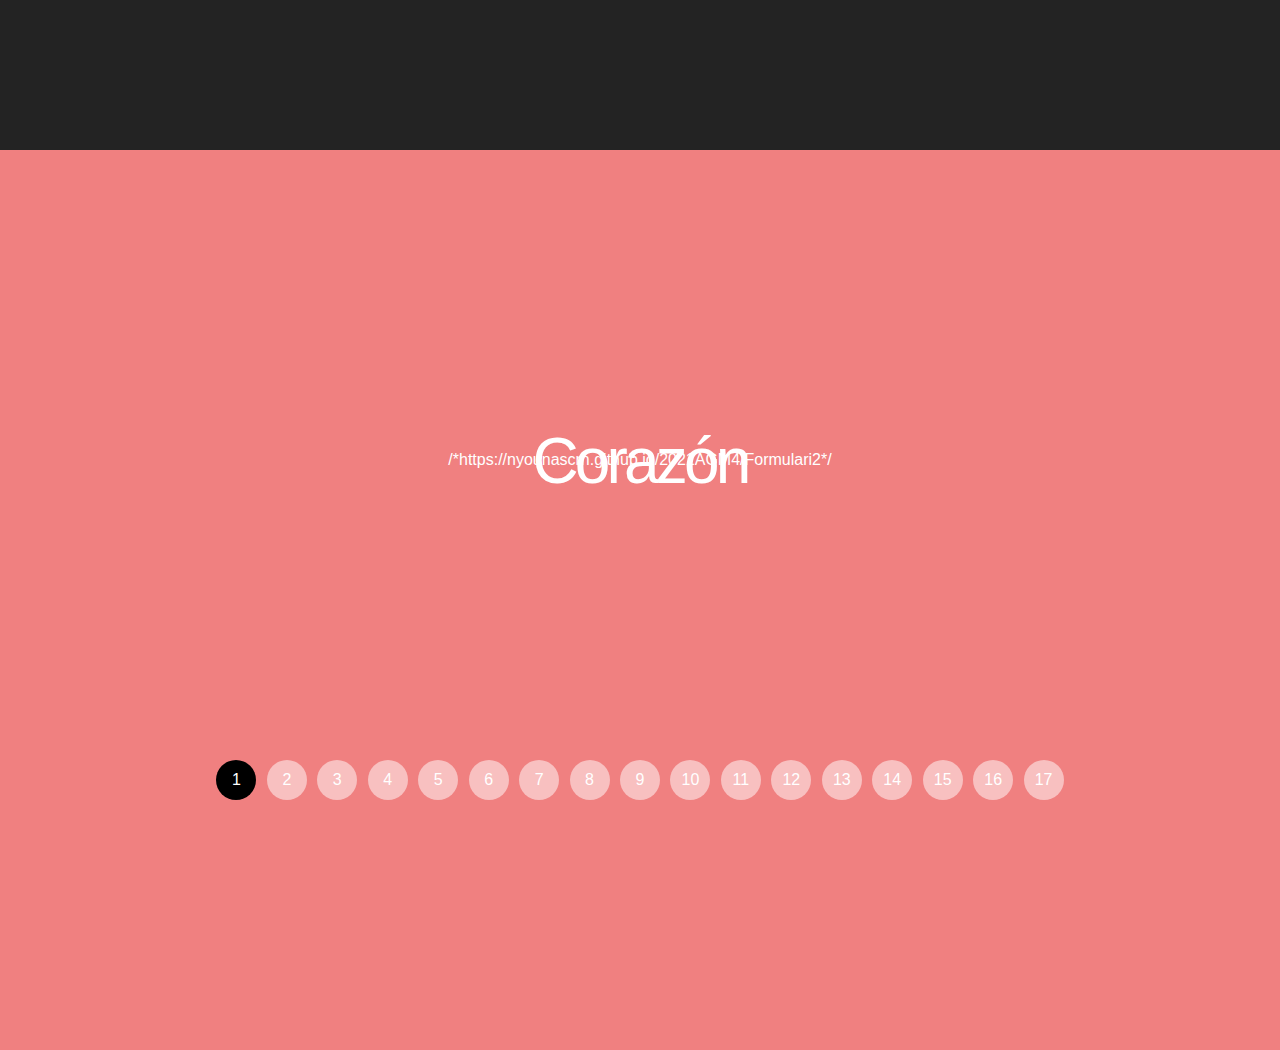
==== index.html @ d8a93b2b "Update index.html" ====
<html lang="en" dir="ltr">
  <head>
    <meta charset="utf-8">
    <meta autor="NIM-AGM4">
    <title>mi primer github</title>
    <link rel="stylesheet" href="estils.css">
    <link rel="preconnect" href="https://fonts.gstatic.com">
    <link href="https://fonts.googleapis.com/css2?family=Bebas+Neue&display=swap" rel="stylesheet">
  </head>

  <body>


  <div class="container">
  <div class="box">

  <div class="title">
    <h1>Nimra Younas</h1>
  </div>

  <div class="role">
    <div class="block"></div>
    <p>Welcome to my Porfolio</p>
  </div>

  </div>
</div>

<div id="contenedor">

<div class="CSSgal">

  <s id="s1"></s>
  <s id="s2"></s>
  <s id="s3"></s>
  <s id="s4"></s>
  <s id="s5"></s>
  <s id="s6"></s>
  <s id="s7"></s>
  <s id="s8"></s>
  <s id="s9"></s>
  <s id="s10"></s>
  <s id="s11"></s>
  <s id="s12"></s>
  <s id="s13"></s>
  <s id="s14"></s>
  <s id="s15"></s>
  <s id="s16"></s>
  <s id="s17"></s>

  <div class="slider">
    <div style="background:#f08080;">
			<h2><a href="https://nyounascrn.github.io/2021AGM4/Heart/">Corazón</a></h2>
		</div>
    <div style="background:black;">
			<h2><a href="https://nyounascrn.github.io/portfolio.nim/house/">Mi Casa</a></h2>
		</div>
    <div style="background:#f08080;">
			<h2><a href="https://nyounascrn.github.io/portfolio.nim/robot/">Bender Futurama</a></h2>
		</div>
    <div style="background:black;">
			<h2><a href="https://nyounascrn.github.io/portfolio.nim/face/">Mi Cara</a></h2>
		</div>
    <div style="background:#f08080;">
	    <h2><a href= "https://nyounascrn.github.io/portfolio.nim/calendar/">Horari</a></h2>
    </div>
    <div style="background:black;">
      <h2><a href= "https://nyounascrn.github.io/portfolio.nim/feedly/">Feedly</a></h2>
    </div>
    <div style="background:#f08080;">
	    <h2><a href= "https://nyounascrn.github.io/portfolio.nim/map/">Mapa Regió</a></h2>
    </div>
    <div style="background:black;">
	    <h2><a href="https://nyounascrn.github.io/portfolio.nim/jpg/">J-P-G</a></h2>
    </div>
    <div style="background:#f08080;">
      <h2>Práctica 9</h2>
    </div>
    <div style="background:black;">
      <h2>Práctica 10</h2>
    </div>
    <div style="background:#f08080;">
      <h2>Práctica 11</h2>
    </div>
    <div style="background:black;">
      <h2>Práctica 12</h2>
    </div>
    <div style="background:#f08080;">
      <h2>Práctica 13</h2>
    </div>
    <div style="background:black;">
      <h2>Práctica 14</h2>
    </div>
    <div style="background:#f08080;">
      <h2>Práctica 15</h2>
    </div>
    <div style="background:black;">
      <h2>Práctica 16</h2>
    </div>
    <div style="background:#f08080;">
      <h2>Práctica 17</h2>
    </div>

  </div>
/*https://nyounascrn.github.io/2021AGM4/Formulari2*/

  <div class="bullets">
    <a href="#s1">1</a>
    <a href="#s2">2</a>
    <a href="#s3">3</a>
    <a href="#s4">4</a>
    <a href="#s5">5</a>
    <a href="#s6">6</a>
    <a href="#s7">7</a>
    <a href="#s8">8</a>
    <a href="#s9">9</a>
    <a href="#s10">10</a>
    <a href="#s11">11</a>
    <a href="#s12">12</a>
    <a href="#s13">13</a>
    <a href="#s14">14</a>
    <a href="#s15">15</a>
    <a href="#s16">16</a>
    <a href="#s17">17</a>
  </div>

</div>

</div>
  </body>
  </html>
---- estils.css ----
body, html {
   overflow: ;
   height: 500px;
}

* {
  margin: 0;
  padding: 0;
}

.container {
  width: 100%;
  height: 150px;
  background: #232323;
  display: flex;
  justify-content: center;
  align-items: center;
}

.box {
  background-color:;
    width: 400px;
    height: 250px;
    position: relative;
    top: 5px;
    display: flex;
    justify-content: center;
    flex-direction: column;
    margin: 0 auto;
  }

.title {
      width: 100%;
      position: relative;
      text-align: center;
      display: flex;
      align-items: center;
      height: 50px;
}

h1 {
    font-family: 'Bebas Neue', cursive;
    font-weight: 200;
    color: #fff;
    font-size: 45px;
    -webkit-animation: mainFadeIn 2s forwards;
    -o-animation: mainFadeIn 2s forwards;
    animation: mainFadeIn 2s forwards;
    animation-delay: 1.6s;
    opacity: 0;
    display: flex;
    align-items: baseline;
    position: relative;
    left: 95px;
    letter-spacing: 2px;
    text-align: center;
      }


.role {
   width: 100%;
   position: relative;
   left: 15px;
   display: flex;
   align-items: center;
   height: 30px;
   margin-top: -5px;
    }


      p {
        animation: secFadeIn 2s forwards;
        animation-delay: 3.2s;
        opacity: 0;
        font-weight: 500;
        font-family: 'Lato';
        color: #ffffff;
        font-size: 20px;
        text-transform: uppercase;
        letter-spacing: 5px;
      }


@keyframes mainFadeIn {
  0% {
    opacity: 0;
  }
  100% {
    opacity: 1;
  }
}


@keyframes secFadeIn {
  0% {
    opacity: 0;
  }
  100% {
    opacity: 0.5;
  }
}

/*slide show*/

*{box-sizing: border-box; -webkit-box-sizing: border-box; }
body { margin: 0; font: 16px/1.3 sans-serif; }

.CSSgal {
	position: relative;
  top: 0px;
	height: 500px;
}

/* SLIDER */

.CSSgal .slider {
	height: 300px;
	white-space: nowrap;
	font-size: 0;
	transition: 0.8s;
}

/* SLIDES */

.CSSgal .slider > * {
	font-size: 1rem;
	display: inline-block;
	white-space: normal;
	vertical-align: top;
	height: 300%;
	width: 100%;


}

/* CONTAINERS & ANCHORS */
/* NAVIGATION */

.CSSgal .bullets {
	position: absolute;
	top: 600px;
	z-index: 2;
	bottom: 0;
	padding: 10px 0;
	width: 100%;
	text-align: center;
}
.CSSgal .bullets > a {
	display: inline-block;
	width:       40px;
	height:      40px;
	line-height: 40px;
	text-decoration: none;
	text-align: center;
	background: black;
	-webkit-transition: 0.3s;
					transition: 0.3s;
}
.CSSgal .bullets > a+a {
	background: rgba(255, 255, 255, 0.5); /* Dim all but first */
}
.CSSgal .bullets > a:hover {
	background: rgba(255, 255, 255, 0.7) !important;
}

/* NAVIGATION BUTTONS */
/* ALL: */
.CSSgal >s:target ~ .bullets >* {      background: rgba(255, 255, 255, 0.5);}
/* ACTIVE */
#s1:target ~ .bullets >*:nth-child(1) {background: black;}
#s2:target ~ .bullets >*:nth-child(2) {background: #f08080;}
#s3:target ~ .bullets >*:nth-child(3) {background: black;}
#s4:target ~ .bullets >*:nth-child(4) {background: #f08080;}
#s5:target ~ .bullets >*:nth-child(5) {background: black;}
#s6:target ~ .bullets >*:nth-child(6) {background: #f08080;}
#s7:target ~ .bullets >*:nth-child(7) {background: black;}
#s8:target ~ .bullets >*:nth-child(8) {background: #f08080;}
#s9:target ~ .bullets >*:nth-child(9) {background: black;}
#s10:target ~ .bullets >*:nth-child(10) {background: #f08080;}
#s11:target ~ .bullets >*:nth-child(11) {background: black;}
#s12:target ~ .bullets >*:nth-child(12) {background: #f08080;}
#s13:target ~ .bullets >*:nth-child(13) {background: black;}
#s14:target ~ .bullets >*:nth-child(14) {background: #f08080;}
#s15:target ~ .bullets >*:nth-child(15) {background: black;}
#s16:target ~ .bullets >*:nth-child(16) {background: #f08080;}
#s17:target ~ .bullets >*:nth-child(17) {background: black;}

/* More slides? Add here more rules */

/* PREV/NEXT CONTAINERS VISIBILITY */
/* ALL: */
.CSSgal >s:target ~ .prevNext >* {      visibility: hidden;}
/* ACTIVE: */
#s1:target ~ .prevNext >*:nth-child(1) {visibility: visible;}
#s2:target ~ .prevNext >*:nth-child(2) {visibility: visible;}
#s3:target ~ .prevNext >*:nth-child(3) {visibility: visible;}
#s4:target ~ .prevNext >*:nth-child(4) {visibility: visible;}
#s5:target ~ .prevNext >*:nth-child(5) {visibility: visible;}
#s6:target ~ .prevNext >*:nth-child(6) {visibility: visible;}
#s7:target ~ .prevNext >*:nth-child(7) {visibility: visible;}
#s8:target ~ .prevNext >*:nth-child(8) {visibility: visible;}
#s9:target ~ .prevNext >*:nth-child(9) {visibility: visible;}
#s10:target ~ .prevNext >*:nth-child(10) {visibility: visible;}
#s11:target ~ .prevNext >*:nth-child(11) {visibility: visible;}
#s12:target ~ .prevNext >*:nth-child(12) {visibility: visible;}
#s13:target ~ .prevNext >*:nth-child(13) {visibility: visible;}
#s14:target ~ .prevNext >*:nth-child(14) {visibility: visible;}
#s15:target ~ .prevNext >*:nth-child(15) {visibility: visible;}
#s16:target ~ .prevNext >*:nth-child(16) {visibility: visible;}
#s17:target ~ .prevNext >*:nth-child(17) {visibility: visible;}
/* More slides? Add here more rules */

/* SLIDER ANIMATION POSITIONS */

#s1:target ~ .slider {transform: translateX(   0%); -webkit-transform: translateX(   0%);}
#s2:target ~ .slider {transform: translateX(-100%); -webkit-transform: translateX(-100%);}
#s3:target ~ .slider {transform: translateX(-200%); -webkit-transform: translateX(-200%);}
#s4:target ~ .slider {transform: translateX(-300%); -webkit-transform: translateX(-300%);}
#s5:target ~ .slider {transform: translateX(-400%); -webkit-transform: translateX(-400%);}
#s6:target ~ .slider {transform: translateX(-500%); -webkit-transform: translateX(-500%);}
#s7:target ~ .slider {transform: translateX(-600%); -webkit-transform: translateX(-600%);}
#s8:target ~ .slider {transform: translateX(-700%); -webkit-transform: translateX(-700%);}
#s9:target ~ .slider {transform: translateX(-800%); -webkit-transform: translateX(-800%);}
#s10:target ~ .slider {transform: translateX(-900%); -webkit-transform: translateX(-900%);}
#s11:target ~ .slider {transform: translateX(-1000%); -webkit-transform: translateX(-1000%);}
#s12:target ~ .slider {transform: translateX(-1100%); -webkit-transform: translateX(-1100%);}
#s13:target ~ .slider {transform: translateX(-1200%); -webkit-transform: translateX(-1200%);}
#s14:target ~ .slider {transform: translateX(-1300%); -webkit-transform: translateX(-1300%);}
#s15:target ~ .slider {transform: translateX(-1400%); -webkit-transform: translateX(-1400%);}
#s16:target ~ .slider {transform: translateX(-1500%); -webkit-transform: translateX(-1500%);}
#s17:target ~ .slider {transform: translateX(-1600%); -webkit-transform: translateX(-1600%);}

.CSSgal{
	color: #fff;
	text-align: center;
}
.CSSgal .slider h2 {
	margin-top: 30vh;
	font-weight: 200;
	letter-spacing: -0.06em;
	word-spacing: 0.2em;
	font-size: 4em;
}
.CSSgal a {
	border-radius: 50%;
	margin: 0 3px;
	color: white;
	text-decoration: none;
}
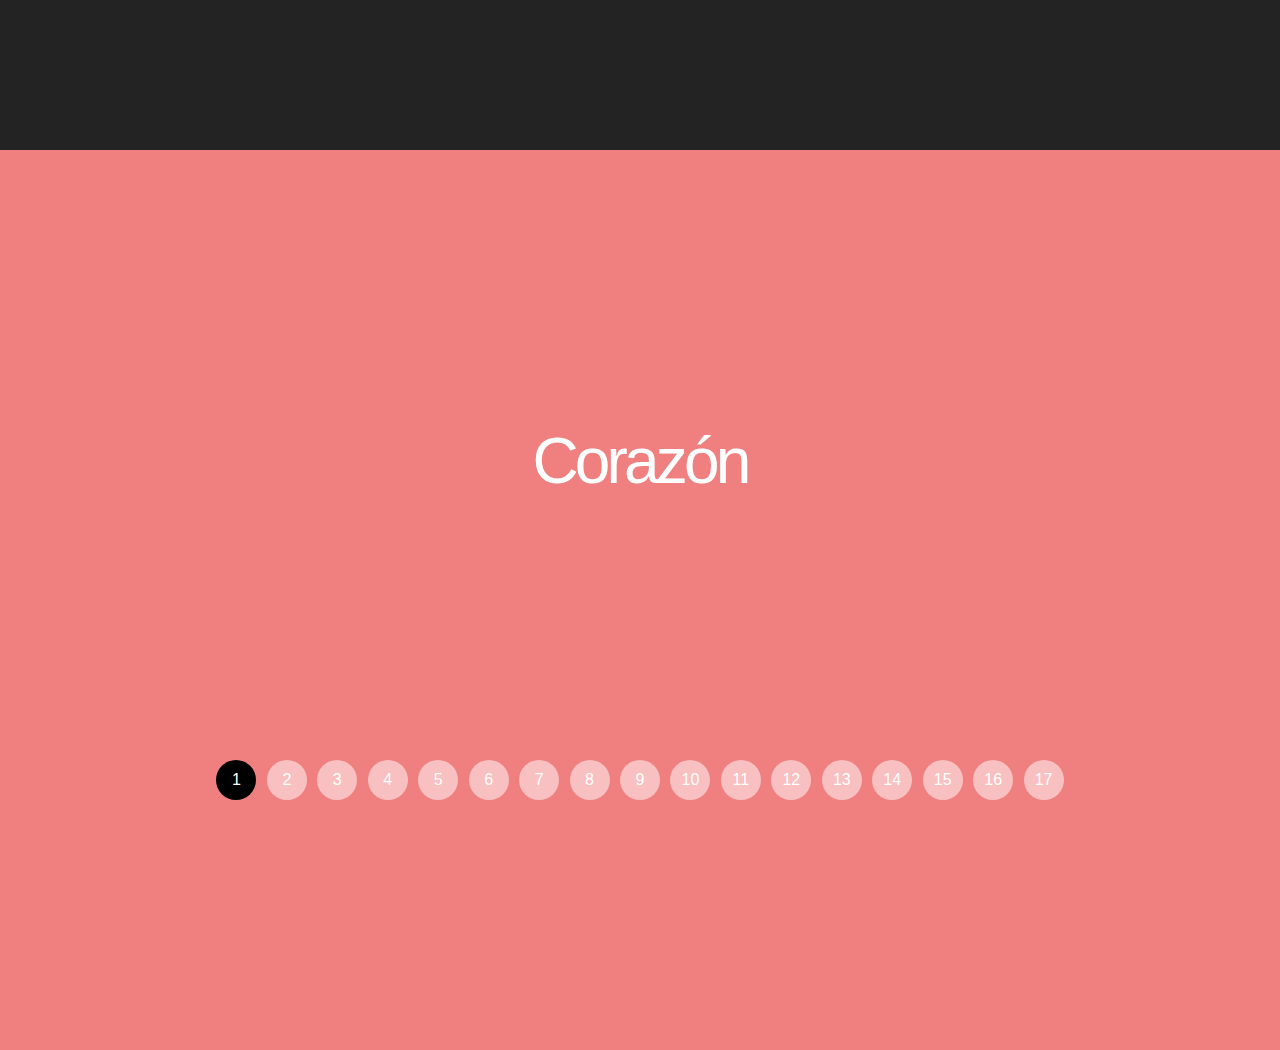
==== commit 20e55192: "Update index.html" ====
--- a/index.html
+++ b/index.html
@@ -62,7 +62,7 @@
 			<h2><a href="https://nyounascrn.github.io/portfolio.nim/face/">Mi Cara</a></h2>
 		</div>
     <div style="background:#f08080;">
-	    <h2><a href= "https://nyounascrn.github.io/portfolio.nim/calendar/">Horari</a></h2>
+	    <h2><a href= "https://nyounascrn.github.io/portfolio.nim/calendar/">Horario</a></h2>
     </div>
     <div style="background:black;">
       <h2><a href= "https://nyounascrn.github.io/portfolio.nim/feedly/">Feedly</a></h2>
@@ -74,19 +74,19 @@
 	    <h2><a href="https://nyounascrn.github.io/portfolio.nim/jpg/">J-P-G</a></h2>
     </div>
     <div style="background:#f08080;">
-      <h2>Práctica 9</h2>
+      <h2><a href="https://nyounascrn.github.io/portfolio.nim/boxes/">Organizar DIVs</a></h2>
     </div>
     <div style="background:black;">
-      <h2>Práctica 10</h2>
+	    <h2><a href="https://nyounascrn.github.io/portfolio.nim/floats/">Probando Floats</a></h2>
     </div>
     <div style="background:#f08080;">
-      <h2>Práctica 11</h2>
+	    <h2><a href="https://nyounascrn.github.io/portfolio.nim/formulari1/">Formulario 1</a></h2>
     </div>
     <div style="background:black;">
-      <h2>Práctica 12</h2>
+	    <h2><a href="https://nyounascrn.github.io/portfolio.nim/formulari2/">Formulario 2</a></h2>
     </div>
     <div style="background:#f08080;">
-      <h2>Práctica 13</h2>
+	    <h2><a href="https://nyounascrn.github.io/portfolio.nim/formulari3/">Formulario 3</a></h2>
     </div>
     <div style="background:black;">
       <h2>Práctica 14</h2>
@@ -102,7 +102,6 @@
     </div>
 
   </div>
-/*https://nyounascrn.github.io/2021AGM4/Formulari2*/
 
   <div class="bullets">
     <a href="#s1">1</a>
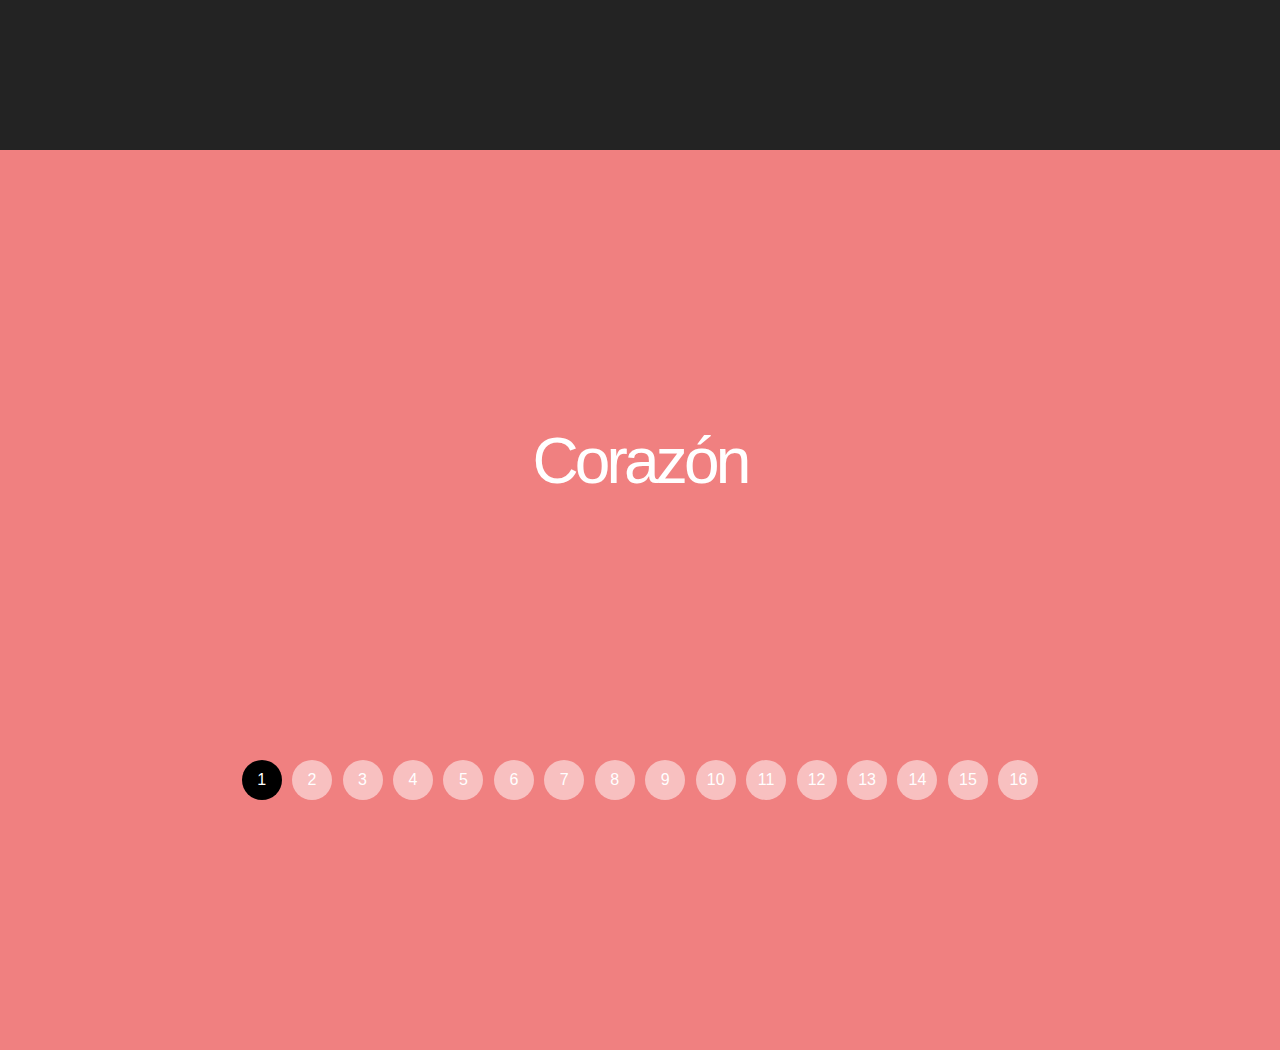
==== commit 1ef34edc: "Update index.html" ====
--- a/index.html
+++ b/index.html
@@ -46,7 +46,6 @@
   <s id="s14"></s>
   <s id="s15"></s>
   <s id="s16"></s>
-  <s id="s17"></s>
 
   <div class="slider">
     <div style="background:#f08080;">
@@ -92,13 +91,10 @@
       <h2>Práctica 14</h2>
     </div>
     <div style="background:#f08080;">
-      <h2>Práctica 15</h2>
+      <h2><a href="https://nyounascrn.github.io/portfolio.nim/responsive/">Responsive</a></h2>
     </div>
     <div style="background:black;">
-      <h2>Práctica 16</h2>
-    </div>
-    <div style="background:#f08080;">
-      <h2>Práctica 17</h2>
+	    <h2><a href="https://nyounascrn.github.io/portfolio.nim/responsive2/">Responsive 2</a></h2>
     </div>
 
   </div>
@@ -120,7 +116,6 @@
     <a href="#s14">14</a>
     <a href="#s15">15</a>
     <a href="#s16">16</a>
-    <a href="#s17">17</a>
   </div>
 
 </div>
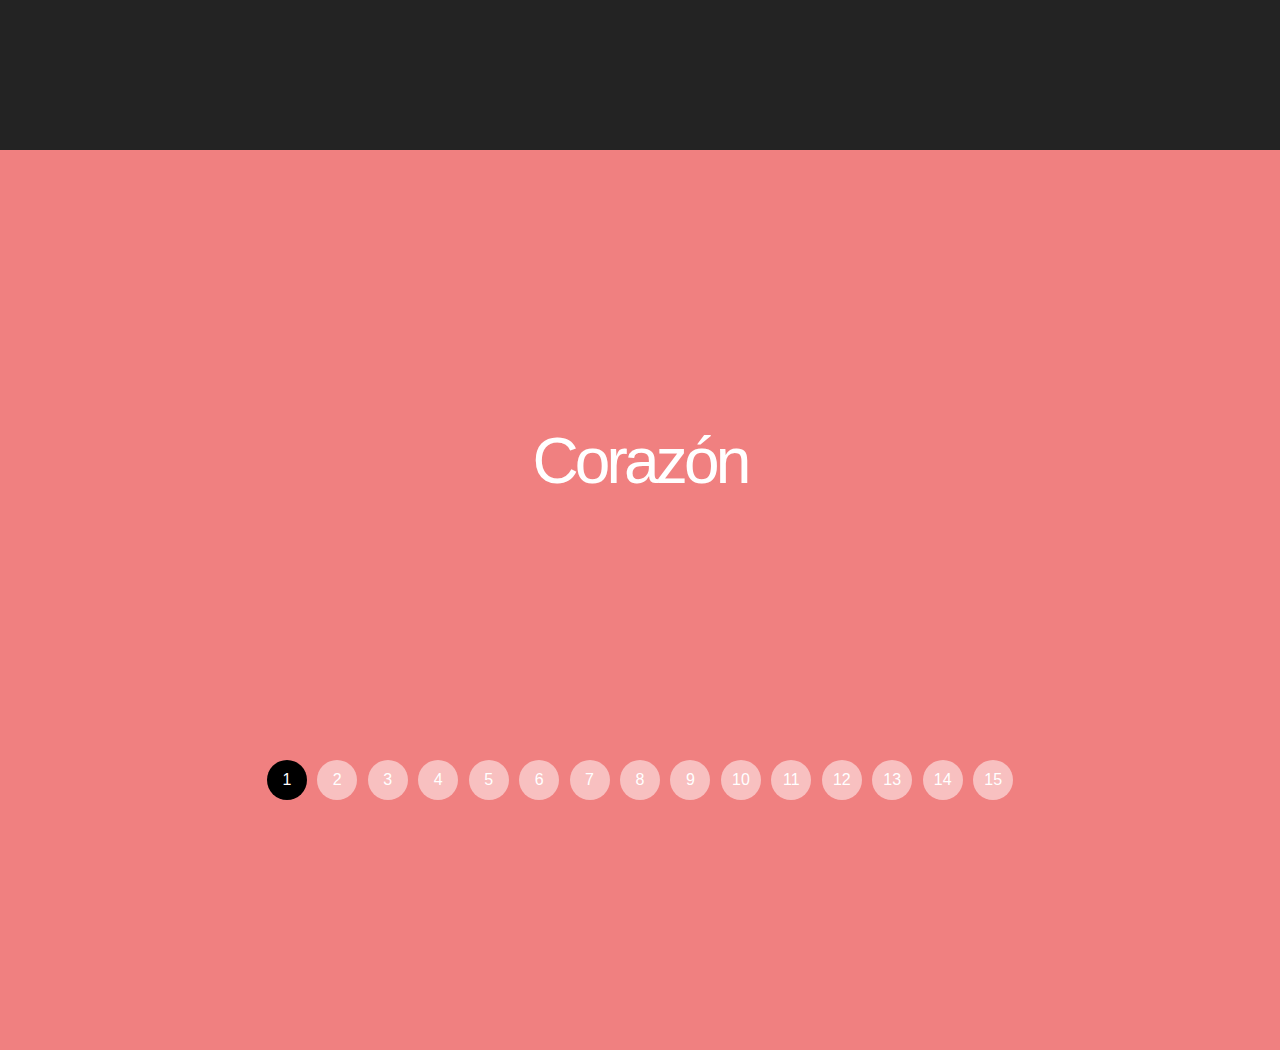
==== commit e06da310: "Update index.html" ====
--- a/index.html
+++ b/index.html
@@ -45,7 +45,6 @@
   <s id="s13"></s>
   <s id="s14"></s>
   <s id="s15"></s>
-  <s id="s16"></s>
 
   <div class="slider">
     <div style="background:#f08080;">
@@ -88,13 +87,10 @@
 	    <h2><a href="https://nyounascrn.github.io/portfolio.nim/formulari3/">Formulario 3</a></h2>
     </div>
     <div style="background:black;">
-      <h2>Práctica 14</h2>
+      <h2><a href="https://nyounascrn.github.io/portfolio.nim/responsive/">Responsive</a></h2>
     </div>
     <div style="background:#f08080;">
-      <h2><a href="https://nyounascrn.github.io/portfolio.nim/responsive/">Responsive</a></h2>
-    </div>
-    <div style="background:black;">
-	    <h2><a href="https://nyounascrn.github.io/portfolio.nim/responsive2/">Responsive 2</a></h2>
+      <h2><a href="https://nyounascrn.github.io/portfolio.nim/responsive2/">Responsive 2</a></h2>
     </div>
 
   </div>
@@ -115,7 +111,6 @@
     <a href="#s13">13</a>
     <a href="#s14">14</a>
     <a href="#s15">15</a>
-    <a href="#s16">16</a>
   </div>
 
 </div>
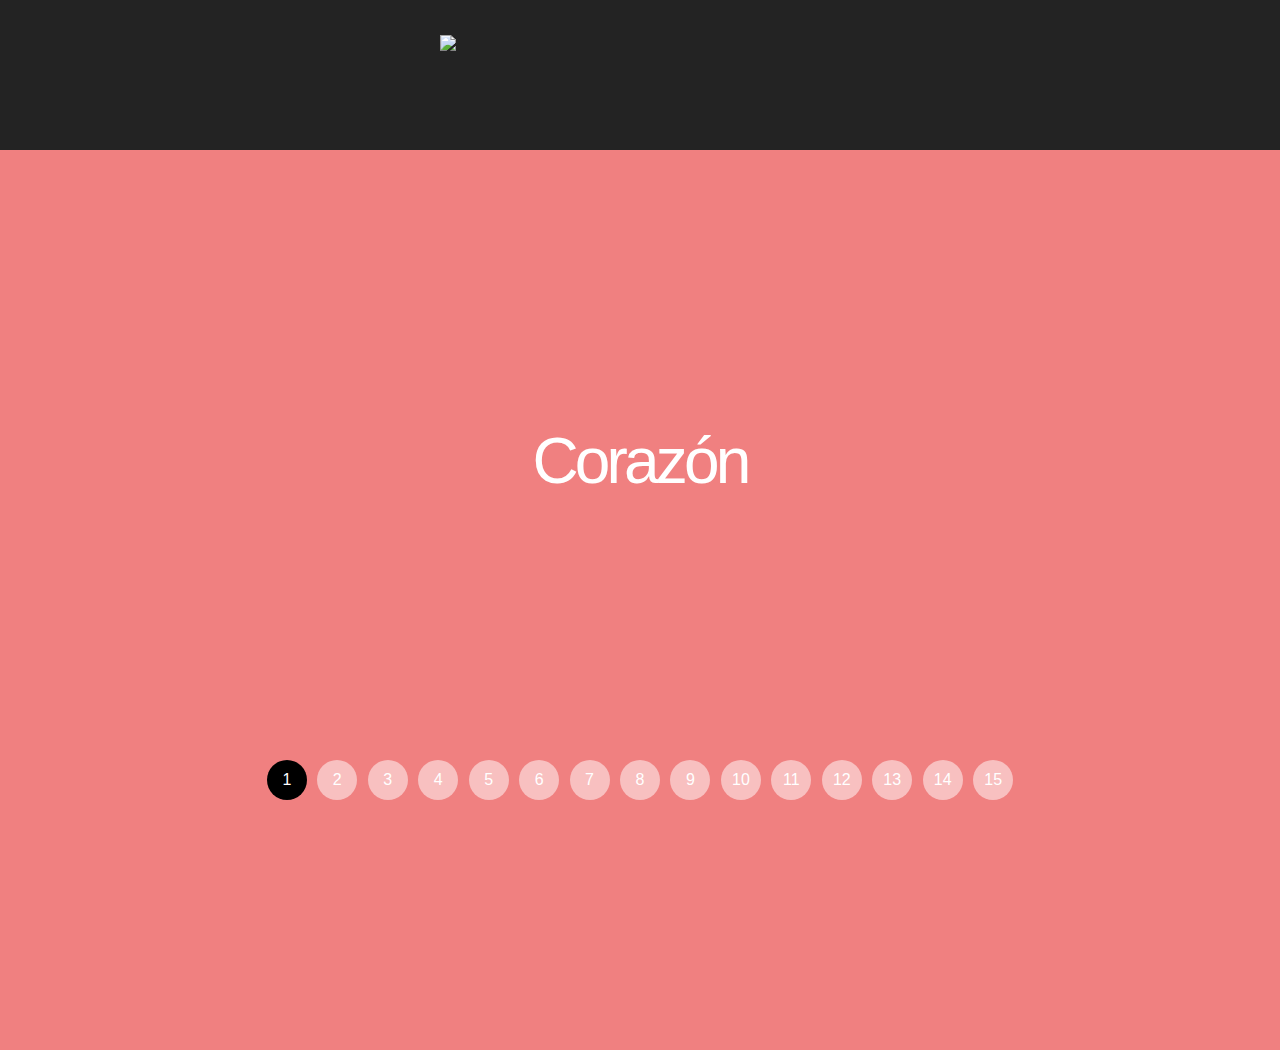
==== commit e5f243dd: "Update index.html" ====
--- a/index.html
+++ b/index.html
@@ -13,7 +13,7 @@
 
   <div class="container">
   <div class="box">
-
+  <img src="img/logo3.png">
   <div class="title">
     <h1>Nimra Younas</h1>
   </div>
